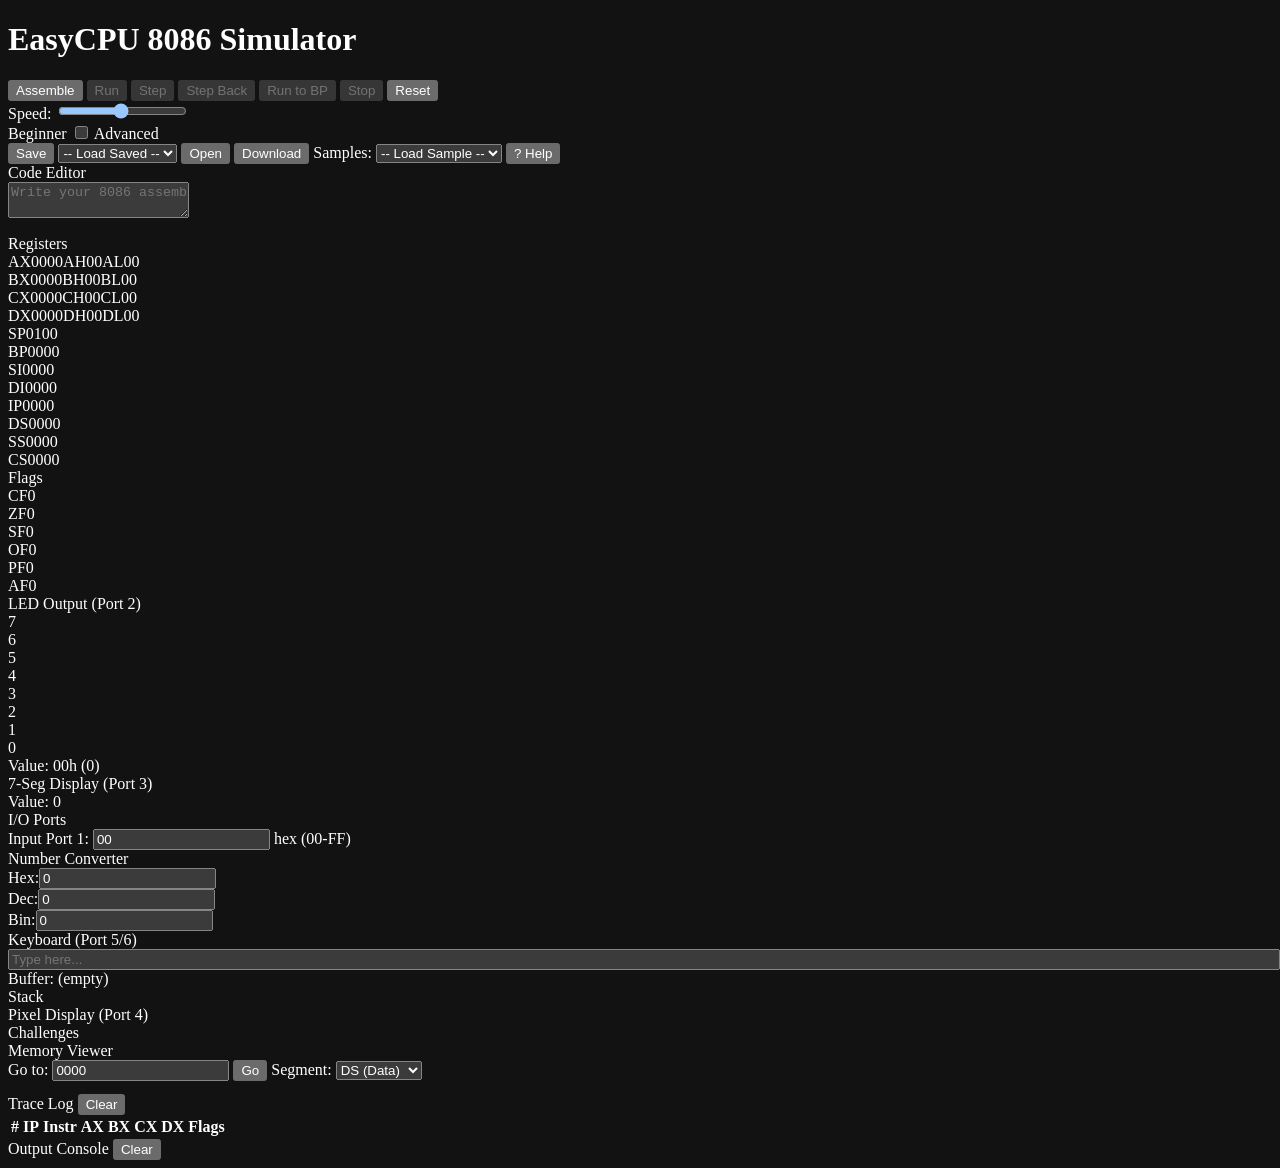
==== index.html @ 090911d4 "Add files via upload" ====
<!DOCTYPE html>
<html lang="en">
<head>
    <meta charset="UTF-8">
    <meta name="viewport" content="width=device-width, initial-scale=1.0">
    <title>EasyCPU - Free Online 8086 Assembly Simulator &amp; Debugger</title>

    <!-- SEO Meta Tags -->
    <meta name="description" content="EasyCPU is a free online 8086 assembly language simulator. Write, assemble, debug, and run Intel 8086 programs directly in your browser with a visual CPU, registers, memory viewer, LEDs, 7-segment display, and pixel screen.">
    <meta name="keywords" content="8086 simulator, assembly language, 8086 emulator, Intel 8086, assembly simulator online, learn assembly, x86 assembly, CPU simulator, assembly debugger, 8086 programming, assembly language tutorial, online assembler, microprocessor simulator, computer architecture, low-level programming, 8086 instruction set, assembly code editor, CPU emulator online, learn x86, asm simulator, assembly IDE, machine code, register viewer, stack simulator, memory viewer, 8086 assembly examples, beginner assembly language, educational CPU simulator, Intel 8086 emulator online, free assembly simulator">
    <meta name="author" content="EasyCPU">
    <meta name="robots" content="index, follow, max-snippet:-1, max-image-preview:large, max-video-preview:-1">
    <meta name="googlebot" content="index, follow">
    <meta name="bingbot" content="index, follow">
    <meta name="theme-color" content="#1a1b26">
    <meta name="color-scheme" content="dark">
    <meta name="application-name" content="EasyCPU">
    <meta name="mobile-web-app-capable" content="yes">
    <meta name="apple-mobile-web-app-capable" content="yes">
    <meta name="apple-mobile-web-app-status-bar-style" content="black-translucent">
    <meta name="apple-mobile-web-app-title" content="EasyCPU">
    <meta name="format-detection" content="telephone=no">
    <meta http-equiv="X-UA-Compatible" content="IE=edge">
    <link rel="canonical" href="https://easycpu.ioblako.com/">

    <!-- Open Graph / Facebook / LinkedIn / Discord -->
    <meta property="og:type" content="website">
    <meta property="og:url" content="https://easycpu.ioblako.com/">
    <meta property="og:title" content="EasyCPU - Free Online 8086 Assembly Simulator">
    <meta property="og:description" content="Write, assemble, debug and run Intel 8086 assembly programs in your browser. Visual CPU with registers, memory, LEDs, 7-segment display and pixel screen.">
    <meta property="og:image" content="https://easycpu.ioblako.com/og-image.png">
    <meta property="og:image:width" content="1200">
    <meta property="og:image:height" content="630">
    <meta property="og:image:alt" content="EasyCPU 8086 Assembly Simulator Interface">
    <meta property="og:site_name" content="EasyCPU">
    <meta property="og:locale" content="en_US">

    <!-- Twitter Card -->
    <meta name="twitter:card" content="summary_large_image">
    <meta name="twitter:title" content="EasyCPU - Free Online 8086 Assembly Simulator">
    <meta name="twitter:description" content="Write, assemble, debug and run Intel 8086 assembly programs in your browser. Visual CPU with registers, memory, LEDs, 7-segment display and pixel screen.">
    <meta name="twitter:image" content="https://easycpu.ioblako.com/og-image.png">
    <meta name="twitter:image:alt" content="EasyCPU 8086 Assembly Simulator Interface">

    <!-- Google Search Console verification (replace content value with your own) -->
    <!-- <meta name="google-site-verification" content="YOUR_VERIFICATION_CODE_HERE"> -->

    <!-- Favicon & Icons -->
    <link rel="icon" type="image/svg+xml" href="/favicon.svg">
    <link rel="icon" type="image/png" sizes="32x32" href="/favicon-32x32.png">
    <link rel="icon" type="image/png" sizes="16x16" href="/favicon-16x16.png">
    <link rel="apple-touch-icon" sizes="180x180" href="/apple-touch-icon.png">
    <meta name="msapplication-TileColor" content="#1a1b26">
    <meta name="msapplication-config" content="/browserconfig.xml">

    <!-- Web App Manifest & Author -->
    <link rel="manifest" href="/manifest.json">
    <link rel="author" href="/humans.txt">

    <!-- JSON-LD Structured Data -->
    <script type="application/ld+json">
    {
        "@context": "https://schema.org",
        "@type": "WebApplication",
        "name": "EasyCPU",
        "alternateName": "EasyCPU 8086 Simulator",
        "url": "https://easycpu.ioblako.com/",
        "description": "Free online 8086 assembly language simulator. Write, assemble, debug, and run Intel 8086 programs directly in your browser with a visual CPU, registers, memory viewer, LEDs, 7-segment display, and pixel screen.",
        "applicationCategory": "EducationalApplication",
        "applicationSubCategory": "Programming Tool",
        "operatingSystem": "Any (Web Browser)",
        "browserRequirements": "Requires JavaScript, modern web browser",
        "softwareVersion": "1.0",
        "inLanguage": "en",
        "isAccessibleForFree": true,
        "offers": {
            "@type": "Offer",
            "price": "0",
            "priceCurrency": "USD"
        },
        "author": {
            "@type": "Organization",
            "name": "EasyCPU",
            "url": "https://easycpu.ioblako.com/"
        },
        "screenshot": "https://easycpu.ioblako.com/og-image.png",
        "featureList": [
            "8086 Assembly Code Editor with Syntax Highlighting",
            "Step-by-step Debugger with Breakpoints",
            "Visual Register and Flag Display",
            "Memory Viewer",
            "Stack Viewer",
            "LED Output Display",
            "7-Segment Display",
            "32x32 Pixel Display",
            "I/O Port Simulation",
            "Keyboard Input Buffer",
            "Sample Programs Library",
            "Coding Challenges with Auto-grading",
            "Number Converter (Hex/Dec/Bin)",
            "Beginner and Advanced Modes",
            "Save/Load/Download Programs"
        ],
        "keywords": "8086, assembly, simulator, emulator, Intel, CPU, debugger, programming, educational"
    }
    </script>
    <script type="application/ld+json">
    {
        "@context": "https://schema.org",
        "@type": "FAQPage",
        "mainEntity": [
            {
                "@type": "Question",
                "name": "What is EasyCPU?",
                "acceptedAnswer": {
                    "@type": "Answer",
                    "text": "EasyCPU is a free, browser-based Intel 8086 assembly language simulator and debugger. It lets you write, assemble, and execute 8086 assembly programs with a visual interface showing CPU registers, flags, memory, stack, LEDs, 7-segment displays, and a pixel screen."
                }
            },
            {
                "@type": "Question",
                "name": "How do I learn 8086 assembly language?",
                "acceptedAnswer": {
                    "@type": "Answer",
                    "text": "EasyCPU provides a beginner-friendly environment to learn 8086 assembly. Start with the built-in sample programs, use the step-by-step debugger to see how each instruction changes registers and memory, and try the auto-graded coding challenges to test your skills."
                }
            },
            {
                "@type": "Question",
                "name": "Is EasyCPU free to use?",
                "acceptedAnswer": {
                    "@type": "Answer",
                    "text": "Yes, EasyCPU is completely free. It runs entirely in your web browser with no installation, signup, or download required."
                }
            },
            {
                "@type": "Question",
                "name": "What 8086 instructions does EasyCPU support?",
                "acceptedAnswer": {
                    "@type": "Answer",
                    "text": "EasyCPU supports a wide range of Intel 8086 instructions including MOV, ADD, SUB, MUL, DIV, AND, OR, XOR, NOT, CMP, JMP, JE, JNE, JG, JL, PUSH, POP, CALL, RET, INT, IN, OUT, LOOP, and many more. It also supports labels, comments, and data directives like DB and DW."
                }
            }
        ]
    }
    </script>

    <link rel="stylesheet" href="css/style.css">
</head>
<body>
    <noscript>
        <div style="max-width:800px;margin:40px auto;padding:20px;font-family:sans-serif;color:#c0caf5;background:#1a1b26;">
            <h1>EasyCPU - Free Online 8086 Assembly Simulator &amp; Debugger</h1>
            <p>EasyCPU is a free, browser-based Intel 8086 assembly language simulator and debugger. Write, assemble, debug, and run 8086 assembly programs directly in your browser — no installation required.</p>
            <h2>Features</h2>
            <ul>
                <li>8086 Assembly Code Editor with syntax highlighting and autocomplete</li>
                <li>Step-by-step debugger with breakpoints and execution trace</li>
                <li>Visual CPU register display (AX, BX, CX, DX, SP, BP, SI, DI, IP, DS, SS, CS)</li>
                <li>CPU flags viewer (CF, ZF, SF, OF, PF, AF)</li>
                <li>Memory viewer with hex dump</li>
                <li>Stack viewer</li>
                <li>LED output display (8 LEDs via Port 2)</li>
                <li>7-segment display (Port 3)</li>
                <li>32x32 pixel display (Port 4)</li>
                <li>Keyboard input buffer (Port 5/6)</li>
                <li>I/O port simulation</li>
                <li>Sample programs library for learning</li>
                <li>Coding challenges with automatic grading</li>
                <li>Number converter (Hexadecimal, Decimal, Binary)</li>
                <li>Beginner and Advanced modes</li>
                <li>Save, load, and download assembly programs</li>
            </ul>
            <h2>Learn 8086 Assembly Language</h2>
            <p>EasyCPU supports a wide range of Intel 8086 instructions including MOV, ADD, SUB, MUL, DIV, AND, OR, XOR, NOT, CMP, JMP, JE, JNE, JG, JL, PUSH, POP, CALL, RET, INT, IN, OUT, LOOP, and many more. Perfect for students learning computer architecture, microprocessor programming, and low-level assembly language.</p>
            <p><strong>JavaScript is required to run EasyCPU.</strong> Please enable JavaScript in your browser settings.</p>
        </div>
    </noscript>

    <header id="toolbar">
        <div class="toolbar-left">
            <h1 class="logo">EasyCPU <span class="logo-sub">8086 Simulator</span></h1>
        </div>
        <div class="toolbar-center">
            <button id="btn-assemble" title="Assemble (Ctrl+Enter)">Assemble</button>
            <button id="btn-run" title="Run program" disabled>Run</button>
            <button id="btn-step" title="Step one instruction" disabled>Step</button>
            <button id="btn-step-back" class="adv" title="Step backward (undo last instruction)" disabled>Step Back</button>
            <button id="btn-run-bp" class="adv" title="Run until next breakpoint" disabled>Run to BP</button>
            <button id="btn-stop" title="Stop execution" disabled>Stop</button>
            <button id="btn-reset" title="Reset CPU state">Reset</button>
            <div class="speed-control">
                <label for="speed-slider">Speed:</label>
                <input type="range" id="speed-slider" min="1" max="100" value="50">
            </div>
            <div class="mode-toggle">
                <span class="mode-label">Beginner</span>
                <label class="switch">
                    <input type="checkbox" id="mode-switch">
                    <span class="slider"></span>
                </label>
                <span class="mode-label">Advanced</span>
            </div>
        </div>
        <div class="toolbar-right">
            <button id="btn-save" class="adv" title="Save program to browser">Save</button>
            <select id="btn-load" class="adv" title="Load a saved program">
                <option value="">-- Load Saved --</option>
            </select>
            <button id="btn-open" class="adv" title="Open .asm file">Open</button>
            <button id="btn-download" class="adv" title="Download as .asm file">Download</button>
            <label for="sample-select">Samples:</label>
            <select id="sample-select">
                <option value="">-- Load Sample --</option>
            </select>
            <button id="btn-help" title="Open beginner help guide">? Help</button>
        </div>
    </header>

    <main id="app">
        <section id="editor-panel">
            <div class="panel-header" title="Write your 8086 assembly code here. Press Assemble to compile, then Run or Step to execute.">Code Editor
                <span id="cycle-counter" class="adv cycle-counter"></span>
            </div>
            <div id="editor-container">
                <div id="line-numbers"></div>
                <textarea id="code-editor" spellcheck="false" wrap="off"
                    placeholder="Write your 8086 assembly code here..."></textarea>
                <pre id="highlight-overlay" class="adv" aria-hidden="true"></pre>
                <div id="autocomplete-dropdown" class="adv ac-dropdown" style="display:none;"></div>
            </div>
        </section>

        <section id="right-panels">
            <div id="registers-panel" class="panel">
                <div class="panel-header" title="CPU registers store data during execution. AX-DX are general-purpose, SP is the stack pointer, IP is the instruction pointer. Double-click a value in Advanced mode to edit.">Registers</div>
                <div class="panel-body" id="registers-body">
                    <div class="reg-group">
                        <div class="reg-row"><span class="reg-name">AX</span><span class="reg-val" id="reg-ax">0000</span><span class="reg-byte-label">AH</span><span class="reg-val small" id="reg-ah">00</span><span class="reg-byte-label">AL</span><span class="reg-val small" id="reg-al">00</span></div>
                        <div class="reg-row"><span class="reg-name">BX</span><span class="reg-val" id="reg-bx">0000</span><span class="reg-byte-label">BH</span><span class="reg-val small" id="reg-bh">00</span><span class="reg-byte-label">BL</span><span class="reg-val small" id="reg-bl">00</span></div>
                        <div class="reg-row"><span class="reg-name">CX</span><span class="reg-val" id="reg-cx">0000</span><span class="reg-byte-label">CH</span><span class="reg-val small" id="reg-ch">00</span><span class="reg-byte-label">CL</span><span class="reg-val small" id="reg-cl">00</span></div>
                        <div class="reg-row"><span class="reg-name">DX</span><span class="reg-val" id="reg-dx">0000</span><span class="reg-byte-label">DH</span><span class="reg-val small" id="reg-dh">00</span><span class="reg-byte-label">DL</span><span class="reg-val small" id="reg-dl">00</span></div>
                    </div>
                    <div class="reg-group">
                        <div class="reg-row"><span class="reg-name">SP</span><span class="reg-val" id="reg-sp">0100</span></div>
                        <div class="reg-row"><span class="reg-name">BP</span><span class="reg-val" id="reg-bp">0000</span></div>
                        <div class="reg-row"><span class="reg-name">SI</span><span class="reg-val" id="reg-si">0000</span></div>
                        <div class="reg-row"><span class="reg-name">DI</span><span class="reg-val" id="reg-di">0000</span></div>
                    </div>
                    <div class="reg-group">
                        <div class="reg-row"><span class="reg-name">IP</span><span class="reg-val" id="reg-ip">0000</span></div>
                        <div class="reg-row"><span class="reg-name">DS</span><span class="reg-val" id="reg-ds">0000</span></div>
                        <div class="reg-row"><span class="reg-name">SS</span><span class="reg-val" id="reg-ss">0000</span></div>
                        <div class="reg-row"><span class="reg-name">CS</span><span class="reg-val" id="reg-cs">0000</span></div>
                    </div>
                </div>
            </div>

            <div id="flags-panel" class="panel">
                <div class="panel-header" title="Flags change automatically after arithmetic/logic operations.">Flags</div>
                <div class="panel-body" id="flags-body">
                    <div class="flag" id="flag-cf"><span class="flag-name">CF</span><span class="flag-val">0</span></div>
                    <div class="flag" id="flag-zf"><span class="flag-name">ZF</span><span class="flag-val">0</span></div>
                    <div class="flag" id="flag-sf"><span class="flag-name">SF</span><span class="flag-val">0</span></div>
                    <div class="flag" id="flag-of"><span class="flag-name">OF</span><span class="flag-val">0</span></div>
                    <div class="flag" id="flag-pf"><span class="flag-name">PF</span><span class="flag-val">0</span></div>
                    <div class="flag" id="flag-af"><span class="flag-name">AF</span><span class="flag-val">0</span></div>
                </div>
                <div id="flag-explanation" class="adv flag-explanation"></div>
            </div>

            <div id="led-panel" class="panel">
                <div class="panel-header" title="8 LEDs controlled by writing to port 2.">LED Output (Port 2)</div>
                <div class="panel-body" id="led-body">
                    <div class="led-row">
                        <div class="led" id="led-7"><span class="led-bit">7</span></div>
                        <div class="led" id="led-6"><span class="led-bit">6</span></div>
                        <div class="led" id="led-5"><span class="led-bit">5</span></div>
                        <div class="led" id="led-4"><span class="led-bit">4</span></div>
                        <div class="led" id="led-3"><span class="led-bit">3</span></div>
                        <div class="led" id="led-2"><span class="led-bit">2</span></div>
                        <div class="led" id="led-1"><span class="led-bit">1</span></div>
                        <div class="led" id="led-0"><span class="led-bit">0</span></div>
                    </div>
                    <div class="led-value">Value: <span id="led-hex">00h</span> (<span id="led-dec">0</span>)</div>
                </div>
            </div>

            <div id="seven-seg-panel" class="panel adv">
                <div class="panel-header" title="7-segment display controlled by port 3.">7-Seg Display (Port 3)</div>
                <div class="panel-body" id="sevenseg-body">
                    <div class="seven-seg-display">
                        <div class="seg seg-h" id="seg-a"></div>
                        <div class="seg seg-v seg-tl" id="seg-f"></div>
                        <div class="seg seg-v seg-tr" id="seg-b"></div>
                        <div class="seg seg-h seg-mid" id="seg-g"></div>
                        <div class="seg seg-v seg-bl" id="seg-e"></div>
                        <div class="seg seg-v seg-br" id="seg-c"></div>
                        <div class="seg seg-h seg-bot" id="seg-d"></div>
                    </div>
                    <div class="sevenseg-val">Value: <span id="sevenseg-hex">0</span></div>
                </div>
            </div>

            <div id="io-panel" class="panel">
                <div class="panel-header" title="Set a hex value for input port 1. Your program reads it with 'in al, 1'.">I/O Ports</div>
                <div class="panel-body" id="io-body">
                    <div class="io-row">
                        <label for="input-port">Input Port 1:</label>
                        <input type="text" id="input-port" value="00" maxlength="2" class="hex-input">
                        <span class="io-hint">hex (00-FF)</span>
                    </div>
                </div>
            </div>

            <div id="converter-panel" class="panel adv">
                <div class="panel-header" title="Convert between hex, decimal, and binary.">Number Converter</div>
                <div class="panel-body converter-body">
                    <div class="conv-row"><label>Hex:</label><input type="text" id="conv-hex" class="hex-input conv-input" maxlength="4" value="0"></div>
                    <div class="conv-row"><label>Dec:</label><input type="text" id="conv-dec" class="hex-input conv-input" maxlength="5" value="0"></div>
                    <div class="conv-row"><label>Bin:</label><input type="text" id="conv-bin" class="hex-input conv-input conv-bin" maxlength="16" value="0"></div>
                </div>
            </div>

            <div id="keyboard-panel" class="panel adv">
                <div class="panel-header" title="Type characters here. Program reads with 'in al, 5'. Port 6 returns buffer length.">Keyboard (Port 5/6)</div>
                <div class="panel-body" id="keyboard-body">
                    <input type="text" id="keyboard-input" class="hex-input" style="width:100%" placeholder="Type here...">
                    <div class="keybuf-label">Buffer: <span id="keybuf-display">(empty)</span></div>
                </div>
            </div>

            <div id="stack-panel" class="panel">
                <div class="panel-header" title="The stack stores temporary values.">Stack</div>
                <div class="panel-body" id="stack-body">
                    <div id="stack-content"></div>
                </div>
            </div>

            <div id="pixel-panel" class="panel adv">
                <div class="panel-header" title="32x32 pixel display. Memory E000h-E3FFh. Write to port 4 to refresh.">Pixel Display (Port 4)</div>
                <div class="panel-body" id="pixel-body">
                    <div id="pixel-grid" class="pixel-grid"></div>
                </div>
            </div>

            <div id="challenge-panel" class="panel adv">
                <div class="panel-header" title="Guided coding challenges with auto-grading.">Challenges
                    <button id="btn-check-challenge" class="small-btn" style="display:none;">Check</button>
                </div>
                <div class="panel-body" id="challenge-body">
                    <div id="challenge-list"></div>
                    <div id="challenge-detail" style="display:none;"></div>
                    <div id="challenge-result"></div>
                </div>
            </div>
        </section>

        <section id="memory-panel">
            <div class="panel-header" title="View raw memory contents as hex bytes.">Memory Viewer
                <div class="memory-controls">
                    <label for="mem-addr">Go to:</label>
                    <input type="text" id="mem-addr" value="0000" maxlength="4" class="hex-input">
                    <button id="btn-mem-go">Go</button>
                    <label for="mem-segment">Segment:</label>
                    <select id="mem-segment">
                        <option value="ds">DS (Data)</option>
                        <option value="ss">SS (Stack)</option>
                        <option value="cs">CS (Code)</option>
                    </select>
                </div>
            </div>
            <div class="panel-body" id="memory-body">
                <pre id="memory-dump"></pre>
            </div>
        </section>

        <section id="trace-panel" class="adv">
            <div class="panel-header" title="Execution trace showing each instruction and register state.">Trace Log
                <button id="btn-clear-trace" class="small-btn">Clear</button>
            </div>
            <div class="panel-body" id="trace-body">
                <table class="trace-table">
                    <thead><tr><th>#</th><th>IP</th><th>Instr</th><th>AX</th><th>BX</th><th>CX</th><th>DX</th><th>Flags</th></tr></thead>
                    <tbody id="trace-tbody"></tbody>
                </table>
            </div>
        </section>

        <section id="console-panel">
            <div class="panel-header" title="Shows assembly results, errors, and execution messages.">Output Console
                <button id="btn-clear-console" class="small-btn">Clear</button>
            </div>
            <div class="panel-body" id="console-body">
                <div id="console-output"></div>
            </div>
        </section>
    </main>

    <input type="file" id="file-upload" accept=".asm,.txt,.ASM" style="display:none;">

    <div id="help-modal" class="help-modal-overlay" style="display:none;">
        <div class="help-modal">
            <div class="help-modal-header">
                <h2>EasyCPU Help Guide</h2>
                <button id="btn-help-close" class="help-close-btn" title="Close help">&times;</button>
            </div>
            <div class="help-modal-content">
                <nav class="help-sidebar" id="help-sidebar"></nav>
                <div class="help-body" id="help-body"></div>
            </div>
        </div>
    </div>

    <script src="js/samples.js" defer></script>
    <script src="js/assembler.js" defer></script>
    <script src="js/cpu.js" defer></script>
    <script src="js/mode.js" defer></script>
    <script src="js/debugger.js" defer></script>
    <script src="js/highlight.js" defer></script>
    <script src="js/peripherals.js" defer></script>
    <script src="js/storage.js" defer></script>
    <script src="js/challenges.js" defer></script>
    <script src="js/help.js" defer></script>
    <script src="js/ui.js" defer></script>
</body>
</html>
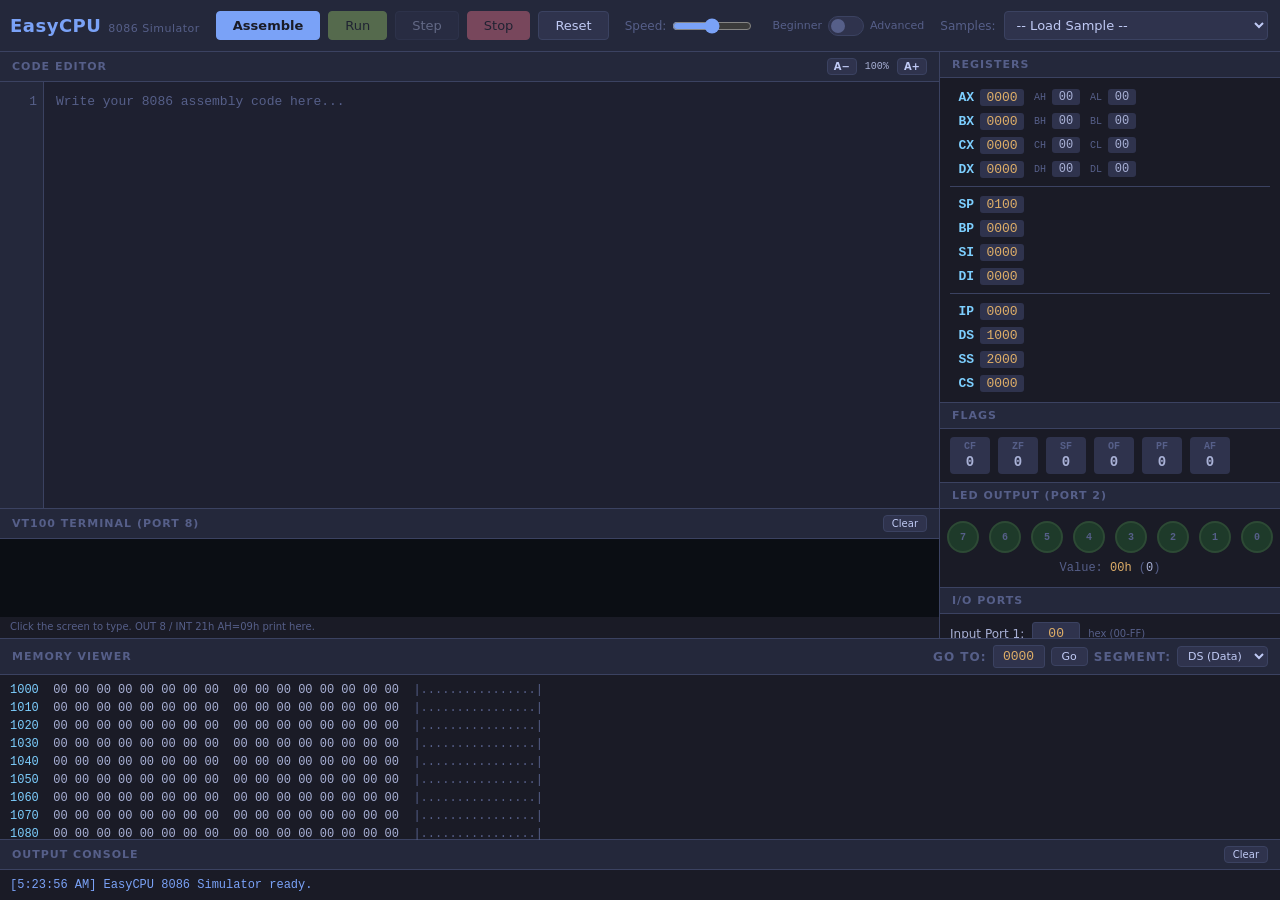
==== commit c48c0c63: "Fix VT100 backspace erase and add editor zoom ASCII 8 (BS) on the VT100 now moves the cursor left an" ====
--- a/index.html
+++ b/index.html
@@ -6,7 +6,7 @@
     <title>EasyCPU - Free Online 8086 Assembly Simulator &amp; Debugger</title>
 
     <!-- SEO Meta Tags -->
-    <meta name="description" content="EasyCPU is a free online 8086 assembly language simulator. Write, assemble, debug, and run Intel 8086 programs directly in your browser with a visual CPU, registers, memory viewer, LEDs, 7-segment display, and pixel screen.">
+    <meta name="description" content="EasyCPU is a free online 8086 assembly language simulator. Write, assemble, debug, and run Intel 8086 programs directly in your browser with a visual CPU, registers, memory viewer, LEDs, 7-segment display, pixel screen, and VT100 terminal.">
     <meta name="keywords" content="8086 simulator, assembly language, 8086 emulator, Intel 8086, assembly simulator online, learn assembly, x86 assembly, CPU simulator, assembly debugger, 8086 programming, assembly language tutorial, online assembler, microprocessor simulator, computer architecture, low-level programming, 8086 instruction set, assembly code editor, CPU emulator online, learn x86, asm simulator, assembly IDE, machine code, register viewer, stack simulator, memory viewer, 8086 assembly examples, beginner assembly language, educational CPU simulator, Intel 8086 emulator online, free assembly simulator">
     <meta name="author" content="EasyCPU">
     <meta name="robots" content="index, follow, max-snippet:-1, max-image-preview:large, max-video-preview:-1">
@@ -27,7 +27,7 @@
     <meta property="og:type" content="website">
     <meta property="og:url" content="https://easycpu.ioblako.com/">
     <meta property="og:title" content="EasyCPU - Free Online 8086 Assembly Simulator">
-    <meta property="og:description" content="Write, assemble, debug and run Intel 8086 assembly programs in your browser. Visual CPU with registers, memory, LEDs, 7-segment display and pixel screen.">
+    <meta property="og:description" content="Write, assemble, debug and run Intel 8086 assembly programs in your browser. Visual CPU with registers, memory, LEDs, 7-segment display, pixel screen, and VT100 terminal.">
     <meta property="og:image" content="https://easycpu.ioblako.com/og-image.png">
     <meta property="og:image:width" content="1200">
     <meta property="og:image:height" content="630">
@@ -38,7 +38,7 @@
     <!-- Twitter Card -->
     <meta name="twitter:card" content="summary_large_image">
     <meta name="twitter:title" content="EasyCPU - Free Online 8086 Assembly Simulator">
-    <meta name="twitter:description" content="Write, assemble, debug and run Intel 8086 assembly programs in your browser. Visual CPU with registers, memory, LEDs, 7-segment display and pixel screen.">
+    <meta name="twitter:description" content="Write, assemble, debug and run Intel 8086 assembly programs in your browser. Visual CPU with registers, memory, LEDs, 7-segment display, pixel screen, and VT100 terminal.">
     <meta name="twitter:image" content="https://easycpu.ioblako.com/og-image.png">
     <meta name="twitter:image:alt" content="EasyCPU 8086 Assembly Simulator Interface">
 
@@ -65,7 +65,7 @@
         "name": "EasyCPU",
         "alternateName": "EasyCPU 8086 Simulator",
         "url": "https://easycpu.ioblako.com/",
-        "description": "Free online 8086 assembly language simulator. Write, assemble, debug, and run Intel 8086 programs directly in your browser with a visual CPU, registers, memory viewer, LEDs, 7-segment display, and pixel screen.",
+        "description": "Free online 8086 assembly language simulator. Write, assemble, debug, and run Intel 8086 programs directly in your browser with a visual CPU, registers, memory viewer, LEDs, 7-segment display, pixel screen, and VT100 terminal.",
         "applicationCategory": "EducationalApplication",
         "applicationSubCategory": "Programming Tool",
         "operatingSystem": "Any (Web Browser)",
@@ -93,6 +93,7 @@
             "LED Output Display",
             "7-Segment Display",
             "32x32 Pixel Display",
+            "VT100 Text Terminal",
             "I/O Port Simulation",
             "Keyboard Input Buffer",
             "Sample Programs Library",
@@ -114,7 +115,7 @@
                 "name": "What is EasyCPU?",
                 "acceptedAnswer": {
                     "@type": "Answer",
-                    "text": "EasyCPU is a free, browser-based Intel 8086 assembly language simulator and debugger. It lets you write, assemble, and execute 8086 assembly programs with a visual interface showing CPU registers, flags, memory, stack, LEDs, 7-segment displays, and a pixel screen."
+                    "text": "EasyCPU is a free, browser-based Intel 8086 assembly language simulator and debugger. It lets you write, assemble, and execute 8086 assembly programs with a visual interface showing CPU registers, flags, memory, stack, LEDs, 7-segment displays, a pixel screen, and a VT100 text terminal."
                 }
             },
             {
@@ -163,6 +164,7 @@
                 <li>LED output display (8 LEDs via Port 2)</li>
                 <li>7-segment display (Port 3)</li>
                 <li>32x32 pixel display (Port 4)</li>
+                <li>VT100 text terminal (Port 8 / INT 21h)</li>
                 <li>Keyboard input buffer (Port 5/6)</li>
                 <li>I/O port simulation</li>
                 <li>Sample programs library for learning</li>
@@ -219,8 +221,16 @@
 
     <main id="app">
         <section id="editor-panel">
-            <div class="panel-header" title="Write your 8086 assembly code here. Press Assemble to compile, then Run or Step to execute.">Code Editor
-                <span id="cycle-counter" class="adv cycle-counter"></span>
+            <div class="panel-header" title="Write your 8086 assembly code here. Press Assemble to compile, then Run or Step to execute. Use A− / A+ or Ctrl+− / Ctrl+= to zoom the editor.">
+                <span>Code Editor</span>
+                <span class="editor-header-actions">
+                    <span class="editor-zoom" title="Editor font size">
+                        <button id="btn-editor-zoom-out" class="small-btn" type="button" title="Zoom out (Ctrl+−)" aria-label="Zoom editor out">A−</button>
+                        <span id="editor-zoom-label" class="editor-zoom-label">100%</span>
+                        <button id="btn-editor-zoom-in" class="small-btn" type="button" title="Zoom in (Ctrl+=)" aria-label="Zoom editor in">A+</button>
+                    </span>
+                    <span id="cycle-counter" class="adv cycle-counter"></span>
+                </span>
             </div>
             <div id="editor-container">
                 <div id="line-numbers"></div>
@@ -228,6 +238,19 @@
                     placeholder="Write your 8086 assembly code here..."></textarea>
                 <pre id="highlight-overlay" class="adv" aria-hidden="true"></pre>
                 <div id="autocomplete-dropdown" class="adv ac-dropdown" style="display:none;"></div>
+            </div>
+            <div id="terminal-panel" class="panel">
+                <div class="panel-header" title="VT100 text terminal. Write bytes with OUT 8, AL or INT 21h AH=02h/09h. Click the screen and type; the program reads keys with IN AL, 8 or INT 21h AH=01h. Port 9 bit 0 = key waiting.">
+                    <span>VT100 Terminal (Port 8)</span>
+                    <span class="vt100-header-actions">
+                        <span id="vt100-status" class="vt100-status"></span>
+                        <button id="btn-clear-terminal" class="small-btn" type="button">Clear</button>
+                    </span>
+                </div>
+                <div class="panel-body" id="vt100-body">
+                    <div id="vt100-screen" tabindex="0" role="application" aria-label="VT100 terminal. Click then type to send keys to the program."></div>
+                    <div class="vt100-hint">Click the screen to type. OUT 8 / INT 21h AH=09h print here.</div>
+                </div>
             </div>
         </section>
 
@@ -302,6 +325,14 @@
                 </div>
             </div>
 
+            <div id="pixel-panel" class="panel adv">
+                <div class="panel-header" title="32x32 pixel display. Memory-mapped at E000h-E3FFh. Write color 0-7 to each byte. OUT 4 refreshes; the grid also updates while you Step or Run.">Pixel Display (Port 4)</div>
+                <div class="panel-body" id="pixel-body">
+                    <div id="pixel-grid" class="pixel-grid"></div>
+                    <div class="pixel-hint">E000h–E3FFh, colors 0–7. OUT 4 refreshes.</div>
+                </div>
+            </div>
+
             <div id="io-panel" class="panel">
                 <div class="panel-header" title="Set a hex value for input port 1. Your program reads it with 'in al, 1'.">I/O Ports</div>
                 <div class="panel-body" id="io-body">
@@ -334,13 +365,6 @@
                 <div class="panel-header" title="The stack stores temporary values.">Stack</div>
                 <div class="panel-body" id="stack-body">
                     <div id="stack-content"></div>
-                </div>
-            </div>
-
-            <div id="pixel-panel" class="panel adv">
-                <div class="panel-header" title="32x32 pixel display. Memory E000h-E3FFh. Write to port 4 to refresh.">Pixel Display (Port 4)</div>
-                <div class="panel-body" id="pixel-body">
-                    <div id="pixel-grid" class="pixel-grid"></div>
                 </div>
             </div>
 
@@ -372,6 +396,7 @@
             </div>
             <div class="panel-body" id="memory-body">
                 <pre id="memory-dump"></pre>
+                <div id="data-symbols"></div>
             </div>
         </section>
 
@@ -418,6 +443,7 @@
     <script src="js/mode.js" defer></script>
     <script src="js/debugger.js" defer></script>
     <script src="js/highlight.js" defer></script>
+    <script src="js/vt100.js" defer></script>
     <script src="js/peripherals.js" defer></script>
     <script src="js/storage.js" defer></script>
     <script src="js/challenges.js" defer></script>
--- a/css/style.css
+++ b/css/style.css
@@ -0,0 +1,2189 @@
+*, *::before, *::after {
+    margin: 0;
+    padding: 0;
+    box-sizing: border-box;
+}
+
+:root {
+    --bg-primary: #1a1b26;
+    --bg-secondary: #24283b;
+    --bg-tertiary: #2f334d;
+    --bg-editor: #1e2030;
+    --text-primary: #c0caf5;
+    --text-secondary: #a9b1d6;
+    --text-muted: #565f89;
+    --accent-blue: #7aa2f7;
+    --accent-green: #9ece6a;
+    --accent-red: #f7768e;
+    --accent-yellow: #e0af68;
+    --accent-purple: #bb9af7;
+    --accent-cyan: #7dcfff;
+    --accent-orange: #ff9e64;
+    --border-color: #3b4261;
+    --led-on: #22c55e;
+    --led-off: #1e3a2a;
+    --led-glow: 0 0 12px #22c55e, 0 0 24px rgba(34, 197, 94, 0.4);
+    --flag-on: #7aa2f7;
+    --flag-off: #3b4261;
+    --highlight-line: rgba(122, 162, 247, 0.12);
+    --scrollbar-thumb: #3b4261;
+    --scrollbar-track: #1a1b26;
+}
+
+html, body {
+    height: 100%;
+    font-family: 'Segoe UI', system-ui, -apple-system, sans-serif;
+    font-size: 14px;
+    background: var(--bg-primary);
+    color: var(--text-primary);
+    overflow: hidden;
+}
+
+/* ---- TOOLBAR ---- */
+#toolbar {
+    display: flex;
+    align-items: center;
+    gap: 16px;
+    padding: 8px 16px;
+    background: var(--bg-secondary);
+    border-bottom: 1px solid var(--border-color);
+    height: 52px;
+    flex-shrink: 0;
+}
+
+.toolbar-left {
+    flex-shrink: 0;
+}
+
+.logo {
+    font-size: 18px;
+    font-weight: 700;
+    color: var(--accent-blue);
+    letter-spacing: 0.5px;
+}
+
+.logo-sub {
+    font-size: 11px;
+    color: var(--text-muted);
+    font-weight: 400;
+}
+
+.toolbar-center {
+    display: flex;
+    align-items: center;
+    gap: 8px;
+    flex: 1;
+}
+
+.toolbar-right {
+    display: flex;
+    align-items: center;
+    gap: 8px;
+    flex-shrink: 0;
+}
+
+.toolbar-right label {
+    color: var(--text-muted);
+    font-size: 12px;
+}
+
+button {
+    padding: 6px 16px;
+    border: 1px solid var(--border-color);
+    border-radius: 4px;
+    background: var(--bg-tertiary);
+    color: var(--text-primary);
+    font-size: 13px;
+    cursor: pointer;
+    transition: all 0.15s ease;
+    font-family: inherit;
+}
+
+button:hover:not(:disabled) {
+    background: var(--accent-blue);
+    color: #1a1b26;
+    border-color: var(--accent-blue);
+}
+
+button:disabled {
+    opacity: 0.4;
+    cursor: not-allowed;
+}
+
+button:active:not(:disabled) {
+    transform: scale(0.97);
+}
+
+#btn-assemble {
+    background: var(--accent-blue);
+    color: #1a1b26;
+    border-color: var(--accent-blue);
+    font-weight: 600;
+}
+
+#btn-assemble:hover {
+    background: #89b4fa;
+}
+
+#btn-run {
+    background: var(--accent-green);
+    color: #1a1b26;
+    border-color: var(--accent-green);
+}
+
+#btn-run:hover:not(:disabled) {
+    background: #a9de7a;
+    border-color: #a9de7a;
+}
+
+#btn-stop {
+    background: var(--accent-red);
+    color: #1a1b26;
+    border-color: var(--accent-red);
+}
+
+#btn-stop:hover:not(:disabled) {
+    background: #f99;
+    border-color: #f99;
+}
+
+.speed-control {
+    display: flex;
+    align-items: center;
+    gap: 6px;
+    margin-left: 8px;
+}
+
+.speed-control label {
+    color: var(--text-muted);
+    font-size: 12px;
+}
+
+#speed-slider {
+    width: 80px;
+    accent-color: var(--accent-blue);
+}
+
+select {
+    padding: 5px 8px;
+    border: 1px solid var(--border-color);
+    border-radius: 4px;
+    background: var(--bg-tertiary);
+    color: var(--text-primary);
+    font-size: 13px;
+    font-family: inherit;
+    cursor: pointer;
+}
+
+select:focus, button:focus, input:focus, textarea:focus {
+    outline: 1px solid var(--accent-blue);
+    outline-offset: -1px;
+}
+
+/* ---- MAIN LAYOUT ---- */
+#app {
+    display: grid;
+    grid-template-columns: 1fr 340px;
+    grid-template-rows: 1fr auto auto;
+    height: calc(100vh - 52px);
+    gap: 1px;
+    background: var(--border-color);
+}
+
+#editor-panel {
+    grid-row: 1 / 2;
+    grid-column: 1 / 2;
+    display: flex;
+    flex-direction: column;
+    background: var(--bg-primary);
+    min-height: 0;
+}
+
+#right-panels {
+    grid-row: 1 / 2;
+    grid-column: 2 / 3;
+    display: flex;
+    flex-direction: column;
+    gap: 1px;
+    background: var(--border-color);
+    overflow-y: auto;
+    min-height: 0;
+}
+
+#memory-panel {
+    grid-row: 2 / 3;
+    grid-column: 1 / -1;
+    background: var(--bg-primary);
+    max-height: 200px;
+}
+
+#console-panel {
+    grid-row: 3 / 4;
+    grid-column: 1 / -1;
+    background: var(--bg-primary);
+    max-height: 150px;
+}
+
+/* ---- PANELS ---- */
+.panel {
+    background: var(--bg-primary);
+    display: flex;
+    flex-direction: column;
+}
+
+.panel-header {
+    display: flex;
+    align-items: center;
+    justify-content: space-between;
+    padding: 6px 12px;
+    background: var(--bg-secondary);
+    color: var(--text-muted);
+    font-size: 11px;
+    font-weight: 600;
+    text-transform: uppercase;
+    letter-spacing: 1px;
+    flex-shrink: 0;
+    border-bottom: 1px solid var(--border-color);
+    user-select: none;
+}
+
+.panel-body {
+    padding: 8px 12px;
+    flex: 1;
+    overflow: auto;
+    min-height: 0;
+}
+
+/* ---- EDITOR ---- */
+#editor-container {
+    --editor-font-size: 13px;
+    --editor-gutter-width: 44px;
+    display: flex;
+    flex: 1;
+    min-height: 140px;
+    position: relative;
+    overflow: hidden;
+}
+
+.editor-header-actions {
+    display: flex;
+    align-items: center;
+    gap: 8px;
+    margin-left: auto;
+}
+
+.editor-zoom {
+    display: flex;
+    align-items: center;
+    gap: 4px;
+    text-transform: none;
+    letter-spacing: 0;
+}
+
+.editor-zoom-label {
+    min-width: 3.2em;
+    text-align: center;
+    font-family: 'Cascadia Code', 'Consolas', monospace;
+    font-size: 10px;
+    font-weight: 500;
+    color: var(--text-secondary);
+}
+
+.editor-zoom .small-btn {
+    min-width: 28px;
+    padding: 2px 6px;
+    font-weight: 700;
+}
+
+#line-numbers {
+    width: var(--editor-gutter-width);
+    padding: 10px 6px 10px 0;
+    text-align: right;
+    font-family: 'Cascadia Code', 'Consolas', 'Courier New', monospace;
+    font-size: var(--editor-font-size);
+    line-height: 1.6;
+    color: var(--text-muted);
+    background: var(--bg-secondary);
+    border-right: 1px solid var(--border-color);
+    overflow: hidden;
+    user-select: none;
+    flex-shrink: 0;
+}
+
+#code-editor {
+    flex: 1;
+    padding: 10px 12px;
+    background: var(--bg-editor);
+    color: var(--text-primary);
+    border: none;
+    resize: none;
+    font-family: 'Cascadia Code', 'Consolas', 'Courier New', monospace;
+    font-size: var(--editor-font-size);
+    line-height: 1.6;
+    tab-size: 4;
+    white-space: pre;
+    overflow: auto;
+}
+
+#code-editor::placeholder {
+    color: var(--text-muted);
+}
+
+#code-editor:focus {
+    outline: none;
+}
+
+.line-highlight {
+    background: var(--highlight-line) !important;
+}
+
+/* ---- REGISTERS ---- */
+#registers-body {
+    display: flex;
+    flex-direction: column;
+    gap: 6px;
+    padding: 8px 10px;
+}
+
+.reg-group {
+    display: flex;
+    flex-direction: column;
+    gap: 2px;
+}
+
+.reg-group + .reg-group {
+    border-top: 1px solid var(--border-color);
+    padding-top: 6px;
+}
+
+.reg-row {
+    display: flex;
+    align-items: center;
+    gap: 6px;
+    font-family: 'Cascadia Code', 'Consolas', monospace;
+    font-size: 13px;
+    height: 22px;
+}
+
+.reg-name {
+    color: var(--accent-cyan);
+    font-weight: 600;
+    width: 24px;
+    text-align: right;
+}
+
+.reg-val {
+    background: var(--bg-tertiary);
+    padding: 1px 6px;
+    border-radius: 3px;
+    color: var(--accent-yellow);
+    min-width: 44px;
+    text-align: center;
+    font-size: 13px;
+    transition: color 0.2s;
+}
+
+.reg-val.small {
+    min-width: 28px;
+    font-size: 12px;
+    color: var(--text-secondary);
+}
+
+.reg-val.changed {
+    color: var(--accent-green);
+}
+
+.reg-byte-label {
+    color: var(--text-muted);
+    font-size: 10px;
+    margin-left: 4px;
+}
+
+/* ---- FLAGS ---- */
+#flags-body {
+    display: flex;
+    gap: 8px;
+    flex-wrap: wrap;
+    padding: 8px 10px;
+}
+
+.flag {
+    display: flex;
+    flex-direction: column;
+    align-items: center;
+    gap: 2px;
+    padding: 4px 10px;
+    border-radius: 4px;
+    background: var(--bg-tertiary);
+    min-width: 40px;
+    transition: background 0.2s;
+}
+
+.flag.active {
+    background: var(--flag-on);
+}
+
+.flag.active .flag-name,
+.flag.active .flag-val {
+    color: #1a1b26;
+}
+
+.flag-name {
+    font-size: 10px;
+    font-weight: 700;
+    color: var(--text-muted);
+    font-family: 'Cascadia Code', 'Consolas', monospace;
+}
+
+.flag-val {
+    font-size: 14px;
+    font-weight: 700;
+    color: var(--text-secondary);
+    font-family: 'Cascadia Code', 'Consolas', monospace;
+}
+
+/* ---- LEDs ---- */
+#led-body {
+    padding: 12px;
+    display: flex;
+    flex-direction: column;
+    align-items: center;
+    gap: 8px;
+}
+
+.led-row {
+    display: flex;
+    gap: 10px;
+}
+
+.led {
+    width: 32px;
+    height: 32px;
+    border-radius: 50%;
+    background: var(--led-off);
+    border: 2px solid #2d4a35;
+    display: flex;
+    align-items: center;
+    justify-content: center;
+    transition: all 0.15s ease;
+    position: relative;
+}
+
+.led.on {
+    background: var(--led-on);
+    border-color: var(--led-on);
+    box-shadow: var(--led-glow);
+}
+
+.led-bit {
+    font-size: 10px;
+    font-weight: 700;
+    color: var(--text-muted);
+    font-family: 'Cascadia Code', 'Consolas', monospace;
+}
+
+.led.on .led-bit {
+    color: #052e16;
+}
+
+.led-value {
+    font-family: 'Cascadia Code', 'Consolas', monospace;
+    font-size: 12px;
+    color: var(--text-muted);
+}
+
+#led-hex {
+    color: var(--accent-yellow);
+}
+
+#led-dec {
+    color: var(--text-secondary);
+}
+
+/* ---- I/O ---- */
+#io-body {
+    padding: 8px 10px;
+}
+
+.io-row {
+    display: flex;
+    align-items: center;
+    gap: 8px;
+    font-size: 13px;
+}
+
+.io-row label {
+    color: var(--text-secondary);
+    font-size: 12px;
+}
+
+.hex-input {
+    width: 48px;
+    padding: 3px 6px;
+    border: 1px solid var(--border-color);
+    border-radius: 3px;
+    background: var(--bg-tertiary);
+    color: var(--accent-yellow);
+    font-family: 'Cascadia Code', 'Consolas', monospace;
+    font-size: 13px;
+    text-align: center;
+    text-transform: uppercase;
+}
+
+.io-hint {
+    color: var(--text-muted);
+    font-size: 10px;
+}
+
+/* ---- STACK ---- */
+#stack-body {
+    padding: 6px 10px;
+    max-height: 160px;
+    overflow-y: auto;
+}
+
+#stack-content {
+    font-family: 'Cascadia Code', 'Consolas', monospace;
+    font-size: 12px;
+    line-height: 1.6;
+}
+
+.stack-entry {
+    display: flex;
+    gap: 12px;
+    color: var(--text-secondary);
+}
+
+.stack-entry .stack-addr {
+    color: var(--text-muted);
+}
+
+.stack-entry .stack-val {
+    color: var(--accent-yellow);
+}
+
+.stack-entry.sp-pointer {
+    color: var(--accent-green);
+    font-weight: 700;
+}
+
+.stack-entry.sp-pointer .stack-addr {
+    color: var(--accent-green);
+}
+
+.stack-empty {
+    color: var(--text-muted);
+    font-style: italic;
+    font-size: 12px;
+}
+
+/* ---- MEMORY ---- */
+.memory-controls {
+    display: flex;
+    align-items: center;
+    gap: 6px;
+    font-size: 12px;
+}
+
+.memory-controls label {
+    color: var(--text-muted);
+}
+
+.memory-controls .hex-input {
+    width: 52px;
+}
+
+.memory-controls button {
+    padding: 2px 10px;
+    font-size: 11px;
+}
+
+.memory-controls select {
+    font-size: 11px;
+    padding: 2px 6px;
+}
+
+#memory-body {
+    padding: 6px 10px;
+    overflow: auto;
+    max-height: 170px;
+}
+
+#memory-dump {
+    font-family: 'Cascadia Code', 'Consolas', monospace;
+    font-size: 12px;
+    line-height: 1.5;
+    color: var(--text-secondary);
+    white-space: pre;
+    margin: 0;
+}
+
+.mem-addr {
+    color: var(--accent-cyan);
+}
+
+.mem-val {
+    color: var(--text-secondary);
+}
+
+.mem-val-nonzero {
+    color: var(--accent-yellow);
+}
+
+.mem-ascii {
+    color: var(--text-muted);
+}
+
+.mem-val-label {
+    text-decoration: underline;
+    text-decoration-style: dotted;
+    text-underline-offset: 2px;
+}
+
+#data-symbols {
+    display: flex;
+    flex-wrap: wrap;
+    gap: 8px 14px;
+    padding: 4px 2px 2px;
+    font-family: 'Cascadia Code', 'Consolas', monospace;
+    font-size: 11px;
+    color: var(--text-secondary);
+    min-height: 0;
+}
+
+.data-sym-name {
+    color: var(--accent-cyan);
+}
+
+/* ---- CONSOLE ---- */
+#console-body {
+    max-height: 120px;
+    overflow-y: auto;
+    padding: 6px 10px;
+}
+
+#console-output {
+    font-family: 'Cascadia Code', 'Consolas', monospace;
+    font-size: 12px;
+    line-height: 1.5;
+    white-space: pre-wrap;
+    word-break: break-all;
+}
+
+.console-error {
+    color: var(--accent-red);
+}
+
+.console-info {
+    color: var(--accent-blue);
+}
+
+.console-success {
+    color: var(--accent-green);
+}
+
+.console-warn {
+    color: var(--accent-yellow);
+}
+
+.small-btn {
+    padding: 2px 8px;
+    font-size: 10px;
+}
+
+/* ---- SCROLLBAR ---- */
+::-webkit-scrollbar {
+    width: 8px;
+    height: 8px;
+}
+
+::-webkit-scrollbar-track {
+    background: var(--scrollbar-track);
+}
+
+::-webkit-scrollbar-thumb {
+    background: var(--scrollbar-thumb);
+    border-radius: 4px;
+}
+
+::-webkit-scrollbar-thumb:hover {
+    background: #565f89;
+}
+
+::-webkit-scrollbar-corner {
+    background: var(--scrollbar-track);
+}
+
+/* Line number sync with editor */
+#line-numbers div {
+    height: 1.6em;
+    line-height: 1.6;
+}
+
+.current-line {
+    background: var(--highlight-line);
+}
+
+/* ---- HELP BUTTON ---- */
+#btn-help {
+    background: var(--accent-purple);
+    color: #1a1b26;
+    border-color: var(--accent-purple);
+    font-weight: 600;
+    margin-left: 8px;
+}
+
+#btn-help:hover {
+    background: #cba6ff;
+    border-color: #cba6ff;
+}
+
+/* ---- HELP MODAL ---- */
+.help-modal-overlay {
+    position: fixed;
+    inset: 0;
+    z-index: 1000;
+    background: rgba(0, 0, 0, 0.7);
+    display: flex;
+    align-items: center;
+    justify-content: center;
+    animation: helpFadeIn 0.2s ease;
+}
+
+@keyframes helpFadeIn {
+    from { opacity: 0; }
+    to { opacity: 1; }
+}
+
+.help-modal {
+    width: 90vw;
+    max-width: 960px;
+    height: 85vh;
+    background: var(--bg-primary);
+    border: 1px solid var(--border-color);
+    border-radius: 8px;
+    display: flex;
+    flex-direction: column;
+    overflow: hidden;
+    box-shadow: 0 20px 60px rgba(0, 0, 0, 0.5);
+}
+
+.help-modal-header {
+    display: flex;
+    align-items: center;
+    justify-content: space-between;
+    padding: 12px 20px;
+    background: var(--bg-secondary);
+    border-bottom: 1px solid var(--border-color);
+    flex-shrink: 0;
+}
+
+.help-modal-header h2 {
+    font-size: 16px;
+    font-weight: 700;
+    color: var(--accent-blue);
+}
+
+.help-close-btn {
+    width: 32px;
+    height: 32px;
+    padding: 0;
+    font-size: 20px;
+    line-height: 1;
+    display: flex;
+    align-items: center;
+    justify-content: center;
+    border-radius: 4px;
+    background: var(--bg-tertiary);
+    color: var(--text-primary);
+    border: 1px solid var(--border-color);
+}
+
+.help-close-btn:hover {
+    background: var(--accent-red);
+    color: #1a1b26;
+    border-color: var(--accent-red);
+}
+
+.help-modal-content {
+    display: flex;
+    flex: 1;
+    min-height: 0;
+}
+
+.help-sidebar {
+    width: 220px;
+    flex-shrink: 0;
+    background: var(--bg-secondary);
+    border-right: 1px solid var(--border-color);
+    overflow-y: auto;
+    padding: 8px 0;
+}
+
+.help-sidebar-item {
+    display: block;
+    width: 100%;
+    padding: 10px 16px;
+    border: none;
+    background: none;
+    color: var(--text-secondary);
+    font-size: 13px;
+    text-align: left;
+    cursor: pointer;
+    transition: all 0.15s;
+    border-left: 3px solid transparent;
+}
+
+.help-sidebar-item:hover {
+    background: var(--bg-tertiary);
+    color: var(--text-primary);
+    border-color: transparent;
+}
+
+.help-sidebar-item.active {
+    background: var(--bg-tertiary);
+    color: var(--accent-blue);
+    border-left-color: var(--accent-blue);
+    font-weight: 600;
+}
+
+.help-sidebar-label {
+    padding: 4px 16px 2px;
+    font-size: 10px;
+    font-weight: 700;
+    letter-spacing: 1.2px;
+    color: var(--accent-purple);
+    text-transform: uppercase;
+    user-select: none;
+}
+
+.help-sidebar-divider {
+    height: 1px;
+    background: var(--border-color);
+    margin: 6px 12px;
+}
+
+.help-body {
+    flex: 1;
+    padding: 24px 28px;
+    overflow-y: auto;
+    line-height: 1.7;
+}
+
+.help-body h3 {
+    font-size: 20px;
+    font-weight: 700;
+    color: var(--accent-blue);
+    margin-bottom: 12px;
+}
+
+.help-body h4 {
+    font-size: 15px;
+    font-weight: 600;
+    color: var(--accent-cyan);
+    margin-top: 20px;
+    margin-bottom: 8px;
+}
+
+.help-body p {
+    margin-bottom: 12px;
+    color: var(--text-secondary);
+}
+
+.help-body ul, .help-body ol {
+    margin: 0 0 12px 20px;
+    color: var(--text-secondary);
+}
+
+.help-body li {
+    margin-bottom: 4px;
+}
+
+.help-body strong {
+    color: var(--text-primary);
+}
+
+.help-body code {
+    background: var(--bg-tertiary);
+    padding: 1px 6px;
+    border-radius: 3px;
+    font-family: 'Cascadia Code', 'Consolas', monospace;
+    font-size: 13px;
+    color: var(--accent-yellow);
+}
+
+.help-body pre {
+    background: var(--bg-editor);
+    border: 1px solid var(--border-color);
+    border-radius: 6px;
+    padding: 12px 16px;
+    margin: 10px 0 16px;
+    overflow-x: auto;
+    font-family: 'Cascadia Code', 'Consolas', monospace;
+    font-size: 13px;
+    line-height: 1.6;
+    color: var(--text-primary);
+}
+
+.help-body pre .cmt {
+    color: var(--accent-green);
+}
+
+.help-body pre .kw {
+    color: var(--accent-purple);
+}
+
+.help-body pre .reg {
+    color: var(--accent-cyan);
+}
+
+.help-body pre .num {
+    color: var(--accent-orange);
+}
+
+.help-body pre .lbl {
+    color: var(--accent-yellow);
+}
+
+.help-body pre .str {
+    color: var(--accent-green);
+}
+
+.help-body .help-table {
+    width: 100%;
+    border-collapse: collapse;
+    margin: 10px 0 16px;
+    font-size: 13px;
+}
+
+.help-body .help-table th {
+    background: var(--bg-secondary);
+    padding: 8px 12px;
+    text-align: left;
+    font-weight: 600;
+    color: var(--accent-cyan);
+    border: 1px solid var(--border-color);
+}
+
+.help-body .help-table td {
+    padding: 6px 12px;
+    border: 1px solid var(--border-color);
+    color: var(--text-secondary);
+}
+
+.help-body .help-table td code {
+    white-space: nowrap;
+}
+
+.help-body .tip-box {
+    background: rgba(122, 162, 247, 0.1);
+    border-left: 3px solid var(--accent-blue);
+    padding: 10px 14px;
+    margin: 12px 0;
+    border-radius: 0 6px 6px 0;
+    color: var(--text-secondary);
+}
+
+.help-body .warn-box {
+    background: rgba(247, 118, 142, 0.1);
+    border-left: 3px solid var(--accent-red);
+    padding: 10px 14px;
+    margin: 12px 0;
+    border-radius: 0 6px 6px 0;
+    color: var(--text-secondary);
+}
+
+/* ---- QUIZ ---- */
+.quiz-container {
+    margin-top: 16px;
+}
+
+.quiz-card {
+    background: var(--bg-secondary);
+    border: 1px solid var(--border-color);
+    border-radius: 6px;
+    padding: 16px 20px;
+    margin-bottom: 12px;
+    cursor: pointer;
+    transition: border-color 0.15s;
+}
+
+.quiz-card:hover {
+    border-color: var(--accent-blue);
+}
+
+.quiz-card h4 {
+    margin: 0 0 4px;
+    color: var(--accent-blue);
+}
+
+.quiz-card p {
+    margin: 0;
+    font-size: 13px;
+    color: var(--text-muted);
+}
+
+.quiz-question {
+    margin-bottom: 20px;
+    padding-bottom: 16px;
+    border-bottom: 1px solid var(--border-color);
+}
+
+.quiz-question:last-of-type {
+    border-bottom: none;
+}
+
+.quiz-question p {
+    font-weight: 600;
+    color: var(--text-primary);
+    margin-bottom: 10px;
+}
+
+.quiz-option {
+    display: flex;
+    align-items: center;
+    gap: 8px;
+    padding: 6px 10px;
+    margin: 4px 0;
+    border-radius: 4px;
+    cursor: pointer;
+    transition: background 0.1s;
+    color: var(--text-secondary);
+    font-size: 13px;
+}
+
+.quiz-option:hover {
+    background: var(--bg-tertiary);
+}
+
+.quiz-option input[type="radio"] {
+    accent-color: var(--accent-blue);
+}
+
+.quiz-feedback {
+    margin-top: 6px;
+    padding: 8px 12px;
+    border-radius: 4px;
+    font-size: 13px;
+    display: none;
+}
+
+.quiz-feedback.correct {
+    display: block;
+    background: rgba(158, 206, 106, 0.15);
+    color: var(--accent-green);
+    border: 1px solid rgba(158, 206, 106, 0.3);
+}
+
+.quiz-feedback.wrong {
+    display: block;
+    background: rgba(247, 118, 142, 0.15);
+    color: var(--accent-red);
+    border: 1px solid rgba(247, 118, 142, 0.3);
+}
+
+.quiz-btn {
+    margin-top: 16px;
+    padding: 8px 20px;
+    background: var(--accent-blue);
+    color: #1a1b26;
+    border: none;
+    border-radius: 4px;
+    font-weight: 600;
+    cursor: pointer;
+}
+
+.quiz-btn:hover {
+    background: #89b4fa;
+}
+
+.quiz-score {
+    margin-top: 16px;
+    padding: 14px 20px;
+    background: var(--bg-secondary);
+    border: 1px solid var(--border-color);
+    border-radius: 6px;
+    text-align: center;
+    font-size: 16px;
+    font-weight: 600;
+}
+
+.quiz-score.perfect {
+    color: var(--accent-green);
+    border-color: var(--accent-green);
+}
+
+.quiz-score.good {
+    color: var(--accent-blue);
+    border-color: var(--accent-blue);
+}
+
+.quiz-score.needs-work {
+    color: var(--accent-yellow);
+    border-color: var(--accent-yellow);
+}
+
+.quiz-back-btn {
+    display: inline-block;
+    margin-bottom: 16px;
+    padding: 6px 14px;
+    background: var(--bg-tertiary);
+    color: var(--text-secondary);
+    border: 1px solid var(--border-color);
+    border-radius: 4px;
+    cursor: pointer;
+    font-size: 13px;
+}
+
+.quiz-back-btn:hover {
+    background: var(--bg-secondary);
+    color: var(--text-primary);
+}
+
+/* ============================================================
+   ADVANCED MODE
+   ============================================================ */
+
+body:not(.advanced-mode) .adv { display: none !important; }
+
+/* ---- MODE TOGGLE SWITCH ---- */
+.mode-toggle {
+    display: flex;
+    align-items: center;
+    gap: 6px;
+    margin-left: 12px;
+}
+
+.mode-label {
+    font-size: 11px;
+    color: var(--text-muted);
+    user-select: none;
+}
+
+.switch {
+    position: relative;
+    display: inline-block;
+    width: 36px;
+    height: 20px;
+}
+
+.switch input { opacity: 0; width: 0; height: 0; }
+
+.switch .slider {
+    position: absolute;
+    cursor: pointer;
+    inset: 0;
+    background: var(--bg-tertiary);
+    border: 1px solid var(--border-color);
+    border-radius: 20px;
+    transition: 0.2s;
+}
+
+.switch .slider::before {
+    content: '';
+    position: absolute;
+    height: 14px;
+    width: 14px;
+    left: 2px;
+    bottom: 2px;
+    background: var(--text-muted);
+    border-radius: 50%;
+    transition: 0.2s;
+}
+
+.switch input:checked + .slider {
+    background: var(--accent-blue);
+    border-color: var(--accent-blue);
+}
+
+.switch input:checked + .slider::before {
+    transform: translateX(16px);
+    background: #1a1b26;
+}
+
+/* ---- BREAKPOINTS ---- */
+.advanced-mode #line-numbers div {
+    cursor: pointer;
+    position: relative;
+    padding-left: 4px;
+}
+
+#line-numbers div.breakpoint::before {
+    content: '';
+    position: absolute;
+    left: 1px;
+    top: 50%;
+    transform: translateY(-50%);
+    width: 8px;
+    height: 8px;
+    border-radius: 50%;
+    background: var(--accent-red);
+}
+
+#line-numbers div.line-error {
+    background: rgba(247, 118, 142, 0.2);
+    color: var(--accent-red);
+}
+
+/* ---- TRACE LOG ---- */
+#trace-panel {
+    grid-row: auto;
+    grid-column: 1 / -1;
+    background: var(--bg-primary);
+    max-height: 180px;
+}
+
+#trace-body {
+    max-height: 150px;
+    overflow: auto;
+    padding: 4px 10px;
+}
+
+.trace-table {
+    width: 100%;
+    border-collapse: collapse;
+    font-family: 'Cascadia Code', 'Consolas', monospace;
+    font-size: 11px;
+}
+
+.trace-table th {
+    background: var(--bg-secondary);
+    color: var(--text-muted);
+    padding: 3px 6px;
+    text-align: left;
+    position: sticky;
+    top: 0;
+    font-weight: 600;
+    border-bottom: 1px solid var(--border-color);
+}
+
+.trace-table td {
+    padding: 2px 6px;
+    color: var(--text-secondary);
+    border-bottom: 1px solid rgba(59, 66, 97, 0.3);
+}
+
+.trace-table tr:hover td {
+    background: var(--bg-tertiary);
+    cursor: pointer;
+}
+
+/* ---- SYNTAX HIGHLIGHTING ---- */
+#highlight-overlay {
+    position: absolute;
+    top: 0;
+    left: calc(var(--editor-gutter-width) + 1px);
+    right: 0;
+    bottom: 0;
+    padding: 10px 12px;
+    margin: 0;
+    background: transparent;
+    color: transparent;
+    font-family: 'Cascadia Code', 'Consolas', 'Courier New', monospace;
+    font-size: var(--editor-font-size);
+    line-height: 1.6;
+    tab-size: 4;
+    white-space: pre;
+    overflow: hidden;
+    pointer-events: none;
+    border: none;
+}
+
+.advanced-mode #code-editor {
+    color: transparent;
+    caret-color: var(--text-primary);
+}
+
+.advanced-mode #code-editor::selection {
+    background: rgba(122, 162, 247, 0.3);
+}
+
+.hl-mnemonic { color: var(--accent-purple); }
+.hl-register { color: var(--accent-cyan); }
+.hl-number { color: var(--accent-orange); }
+.hl-label { color: var(--accent-yellow); }
+.hl-directive { color: var(--accent-blue); }
+.hl-comment { color: var(--accent-green); font-style: italic; }
+.hl-symbol { color: var(--text-secondary); }
+.hl-memory { color: var(--accent-orange); }
+.hl-string { color: var(--accent-green); }
+
+/* ---- AUTOCOMPLETE ---- */
+.ac-dropdown {
+    position: absolute;
+    z-index: 100;
+    background: var(--bg-secondary);
+    border: 1px solid var(--border-color);
+    border-radius: 4px;
+    box-shadow: 0 4px 12px rgba(0,0,0,0.4);
+    max-height: 200px;
+    overflow-y: auto;
+    min-width: 140px;
+}
+
+.ac-item {
+    padding: 4px 10px;
+    font-family: 'Cascadia Code', 'Consolas', monospace;
+    font-size: 12px;
+    color: var(--text-secondary);
+    cursor: pointer;
+}
+
+.ac-item:hover, .ac-item.active {
+    background: var(--accent-blue);
+    color: #1a1b26;
+}
+
+.ac-tag {
+    font-size: 9px;
+    padding: 1px 4px;
+    border-radius: 2px;
+    margin-right: 4px;
+}
+
+.ac-tag.mn { background: var(--accent-purple); color: #1a1b26; }
+.ac-tag.rg { background: var(--accent-cyan); color: #1a1b26; }
+
+/* ---- REGISTER/MEMORY EDIT ---- */
+.reg-edit-input, .mem-edit-input {
+    width: 44px !important;
+    padding: 0 3px !important;
+    font-size: 12px !important;
+    height: 18px;
+}
+
+.mem-edit-input {
+    width: 24px !important;
+}
+
+/* ---- FLAG EXPLANATION ---- */
+.flag-explanation {
+    padding: 4px 10px;
+    font-size: 11px;
+    color: var(--text-muted);
+    font-style: italic;
+    min-height: 18px;
+}
+
+/* ---- CYCLE COUNTER ---- */
+.cycle-counter {
+    font-family: 'Cascadia Code', 'Consolas', monospace;
+    font-size: 10px;
+    color: var(--text-muted);
+}
+
+/* ---- 7-SEGMENT DISPLAY ---- */
+.seven-seg-display {
+    position: relative;
+    width: 60px;
+    height: 100px;
+    margin: 8px auto;
+}
+
+.seg {
+    position: absolute;
+    background: var(--bg-tertiary);
+    border-radius: 2px;
+    transition: background 0.15s;
+}
+
+.seg.seg-on {
+    background: var(--accent-red);
+    box-shadow: 0 0 8px var(--accent-red);
+}
+
+.seg.seg-h {
+    width: 36px;
+    height: 6px;
+    left: 12px;
+    top: 2px;
+}
+
+.seg.seg-mid { top: 47px; }
+.seg.seg-bot { top: 92px; }
+
+.seg.seg-v {
+    width: 6px;
+    height: 38px;
+}
+
+.seg.seg-tl { left: 6px; top: 8px; }
+.seg.seg-tr { left: 48px; top: 8px; }
+.seg.seg-bl { left: 6px; top: 53px; }
+.seg.seg-br { left: 48px; top: 53px; }
+
+.sevenseg-val {
+    text-align: center;
+    font-family: 'Cascadia Code', 'Consolas', monospace;
+    font-size: 12px;
+    color: var(--text-muted);
+}
+
+/* ---- PIXEL DISPLAY ---- */
+#pixel-body {
+    padding: 8px 10px 10px;
+    display: flex;
+    flex-direction: column;
+    align-items: center;
+}
+
+.pixel-grid {
+    display: grid;
+    grid-template-columns: repeat(32, 6px);
+    grid-template-rows: repeat(32, 6px);
+    gap: 0;
+    justify-content: center;
+    background: #0f0f23;
+    border: 1px solid var(--border-color);
+    padding: 2px;
+}
+
+.pixel {
+    width: 6px;
+    height: 6px;
+    background: #0f0f23;
+}
+
+.pixel-hint {
+    margin-top: 6px;
+    font-size: 10px;
+    color: var(--text-muted);
+    text-align: center;
+}
+
+/* ---- KEYBOARD PANEL ---- */
+#keyboard-body {
+    padding: 8px 10px;
+}
+
+#keyboard-input {
+    margin-bottom: 6px;
+}
+
+.keybuf-label {
+    font-size: 11px;
+    color: var(--text-muted);
+    font-family: 'Cascadia Code', 'Consolas', monospace;
+    word-break: break-all;
+}
+
+/* ---- VT100 TERMINAL ---- */
+#terminal-panel {
+    flex-shrink: 0;
+    border-top: 1px solid var(--border-color);
+    max-height: 48%;
+    min-height: 0;
+    display: flex;
+    flex-direction: column;
+    background: var(--bg-primary);
+}
+
+#terminal-panel.vt100-bell #vt100-screen {
+    box-shadow: inset 0 0 0 2px var(--accent-yellow);
+}
+
+.vt100-header-actions {
+    display: flex;
+    align-items: center;
+    gap: 8px;
+}
+
+.vt100-status {
+    font-size: 10px;
+    font-weight: 500;
+    letter-spacing: 0;
+    text-transform: none;
+    color: var(--accent-cyan);
+    font-family: 'Cascadia Code', 'Consolas', monospace;
+}
+
+#vt100-body {
+    padding: 0 0 6px 0;
+    display: flex;
+    flex-direction: column;
+    overflow: hidden;
+}
+
+#vt100-screen {
+    font-family: 'Cascadia Code', 'Consolas', 'Courier New', monospace;
+    font-size: 11px;
+    line-height: 13px;
+    background: #0b0e14;
+    color: #9ece6a;
+    padding: 6px 8px;
+    overflow: auto;
+    max-height: 208px;
+    min-height: 78px;
+    cursor: text;
+    outline: none;
+    white-space: pre;
+    tab-size: 8;
+    user-select: text;
+}
+
+#vt100-screen:focus {
+    outline: 1px solid var(--accent-green);
+    outline-offset: -1px;
+}
+
+.vt100-row {
+    height: 13px;
+    white-space: pre;
+}
+
+.vt100-cursor {
+    background: #9ece6a;
+    color: #0b0e14;
+}
+
+#vt100-screen:focus .vt100-cursor {
+    animation: vt100-blink 1.06s step-end infinite;
+}
+
+@keyframes vt100-blink {
+    50% { background: transparent; color: inherit; }
+}
+
+.vt100-hint {
+    padding: 4px 10px 0;
+    font-size: 10px;
+    color: var(--text-muted);
+}
+
+/* ---- CONVERTER ---- */
+.converter-body {
+    padding: 6px 10px !important;
+}
+
+.conv-row {
+    display: flex;
+    align-items: center;
+    gap: 6px;
+    margin-bottom: 4px;
+    font-size: 12px;
+}
+
+.conv-row label {
+    width: 30px;
+    color: var(--text-muted);
+    font-size: 11px;
+}
+
+.conv-input {
+    flex: 1;
+    width: auto !important;
+}
+
+.conv-bin {
+    font-size: 11px !important;
+}
+
+/* ---- CHALLENGES ---- */
+.challenge-card {
+    background: var(--bg-secondary);
+    border: 1px solid var(--border-color);
+    border-radius: 4px;
+    padding: 8px 12px;
+    margin-bottom: 6px;
+    cursor: pointer;
+    transition: border-color 0.15s;
+}
+
+.challenge-card:hover {
+    border-color: var(--accent-blue);
+}
+
+.challenge-title {
+    font-weight: 600;
+    font-size: 12px;
+    color: var(--accent-blue);
+}
+
+.challenge-desc {
+    font-size: 11px;
+    color: var(--text-muted);
+}
+
+.challenge-success {
+    color: var(--accent-green);
+    font-weight: 600;
+    margin-bottom: 6px;
+}
+
+.challenge-fail {
+    color: var(--accent-red);
+    font-weight: 600;
+    margin-bottom: 6px;
+}
+
+.check-row {
+    font-size: 12px;
+    margin: 3px 0;
+    color: var(--text-secondary);
+}
+
+.check-pass {
+    color: var(--accent-green);
+    font-weight: 600;
+    font-size: 11px;
+}
+
+.check-fail {
+    color: var(--accent-red);
+    font-weight: 600;
+    font-size: 11px;
+}
+
+/* ---- ADVANCED TOOLBAR BUTTONS ---- */
+#btn-step-back {
+    background: var(--accent-orange);
+    color: #1a1b26;
+    border-color: var(--accent-orange);
+}
+
+#btn-step-back:hover:not(:disabled) {
+    background: #ffb07c;
+    border-color: #ffb07c;
+}
+
+#btn-run-bp {
+    background: var(--accent-cyan);
+    color: #1a1b26;
+    border-color: var(--accent-cyan);
+}
+
+#btn-run-bp:hover:not(:disabled) {
+    background: #a4e0ff;
+    border-color: #a4e0ff;
+}
+
+#btn-save, #btn-open, #btn-download {
+    font-size: 12px;
+    padding: 4px 10px;
+}
+
+#btn-load {
+    font-size: 12px;
+    padding: 3px 6px;
+    max-width: 130px;
+}
+
+/* ---- GRID ADJUSTMENT FOR TRACE PANEL ---- */
+.advanced-mode #app {
+    grid-template-rows: 1fr auto auto auto;
+}
+
+/* ============================================================
+   RESPONSIVE / MOBILE SUPPORT
+   ============================================================ */
+
+/* ---- TABLET (<=1024px) ---- */
+@media (max-width: 1024px) {
+    #app {
+        grid-template-columns: 1fr 280px;
+    }
+
+    .toolbar-right label[for="sample-select"] {
+        display: none;
+    }
+
+    #btn-save, #btn-open, #btn-download, #btn-load {
+        font-size: 11px;
+        padding: 4px 6px;
+    }
+
+    .speed-control label {
+        display: none;
+    }
+
+    #speed-slider {
+        width: 60px;
+    }
+}
+
+/* ---- SMALL TABLET / LARGE PHONE (<=768px) ---- */
+@media (max-width: 768px) {
+    html, body {
+        overflow: auto;
+        height: auto;
+    }
+
+    #toolbar {
+        flex-wrap: wrap;
+        height: auto;
+        padding: 8px 10px;
+        gap: 8px;
+    }
+
+    .toolbar-left {
+        width: 100%;
+        text-align: center;
+    }
+
+    .toolbar-center {
+        flex-wrap: wrap;
+        justify-content: center;
+        gap: 6px;
+    }
+
+    .toolbar-right {
+        flex-wrap: wrap;
+        justify-content: center;
+        gap: 6px;
+        width: 100%;
+    }
+
+    .mode-toggle {
+        margin-left: 0;
+    }
+
+    #app {
+        display: flex;
+        flex-direction: column;
+        height: auto;
+        min-height: calc(100vh - 120px);
+    }
+
+    #editor-panel {
+        min-height: 300px;
+        max-height: 75vh;
+    }
+
+    #right-panels {
+        overflow-y: visible;
+        max-height: none;
+    }
+
+    #memory-panel {
+        max-height: 250px;
+    }
+
+    #console-panel {
+        max-height: 200px;
+    }
+
+    #console-body {
+        max-height: 160px;
+    }
+
+    #trace-panel {
+        max-height: 200px;
+    }
+
+    .help-modal {
+        width: 96vw;
+        height: 92vh;
+    }
+
+    .help-modal-content {
+        flex-direction: column;
+    }
+
+    .help-sidebar {
+        width: 100%;
+        max-height: 140px;
+        border-right: none;
+        border-bottom: 1px solid var(--border-color);
+        display: flex;
+        flex-wrap: wrap;
+        padding: 6px;
+        gap: 4px;
+    }
+
+    .help-sidebar-item {
+        padding: 6px 10px;
+        font-size: 12px;
+        border-left: none;
+        border-radius: 4px;
+        white-space: nowrap;
+    }
+
+    .help-sidebar-item.active {
+        border-left: none;
+        background: var(--accent-blue);
+        color: #1a1b26;
+    }
+
+    .help-sidebar-label {
+        display: none;
+    }
+
+    .help-sidebar-divider {
+        display: none;
+    }
+
+    .help-body {
+        padding: 16px;
+    }
+
+    .help-body .help-table {
+        font-size: 11px;
+        display: block;
+        overflow-x: auto;
+    }
+
+    .pixel-grid {
+        grid-template-columns: repeat(32, 5px);
+        grid-template-rows: repeat(32, 5px);
+    }
+
+    .pixel {
+        width: 5px;
+        height: 5px;
+    }
+
+    .memory-controls {
+        flex-wrap: wrap;
+        gap: 4px;
+    }
+
+    #memory-dump {
+        font-size: 10px;
+    }
+}
+
+/* ---- PHONE (<=480px) ---- */
+@media (max-width: 480px) {
+    html {
+        font-size: 13px;
+    }
+
+    #toolbar {
+        padding: 6px 8px;
+        gap: 6px;
+    }
+
+    .logo {
+        font-size: 16px;
+    }
+
+    .logo-sub {
+        display: none;
+    }
+
+    button {
+        padding: 6px 10px;
+        font-size: 12px;
+    }
+
+    .toolbar-center {
+        gap: 4px;
+    }
+
+    .speed-control {
+        margin-left: 0;
+    }
+
+    #speed-slider {
+        width: 50px;
+    }
+
+    .mode-toggle {
+        margin-left: 0;
+    }
+
+    .mode-label {
+        font-size: 10px;
+    }
+
+    .toolbar-right label {
+        display: none;
+    }
+
+    #sample-select {
+        max-width: 120px;
+        font-size: 11px;
+    }
+
+    #editor-panel {
+        min-height: 250px;
+        max-height: 45vh;
+    }
+
+    #editor-container {
+        --editor-font-size: 12px;
+        --editor-gutter-width: 32px;
+    }
+
+    .editor-zoom-label {
+        display: none;
+    }
+
+    #code-editor {
+        padding: 8px;
+        tab-size: 2;
+    }
+
+    #highlight-overlay {
+        padding: 8px;
+        tab-size: 2;
+    }
+
+    .reg-row {
+        font-size: 12px;
+        gap: 4px;
+    }
+
+    .reg-name {
+        width: 20px;
+        font-size: 11px;
+    }
+
+    .reg-val {
+        min-width: 38px;
+        font-size: 12px;
+        padding: 1px 4px;
+    }
+
+    .reg-val.small {
+        min-width: 24px;
+        font-size: 11px;
+    }
+
+    .reg-byte-label {
+        font-size: 9px;
+        margin-left: 2px;
+    }
+
+    .flag {
+        padding: 3px 6px;
+        min-width: 34px;
+    }
+
+    .flag-name {
+        font-size: 9px;
+    }
+
+    .flag-val {
+        font-size: 12px;
+    }
+
+    #flags-body {
+        gap: 4px;
+        padding: 6px 8px;
+    }
+
+    .led {
+        width: 26px;
+        height: 26px;
+    }
+
+    .led-row {
+        gap: 6px;
+    }
+
+    .led-bit {
+        font-size: 8px;
+    }
+
+    .seven-seg-display {
+        width: 48px;
+        height: 80px;
+    }
+
+    .seg.seg-h {
+        width: 28px;
+        height: 5px;
+        left: 10px;
+    }
+    .seg.seg-mid { top: 38px; }
+    .seg.seg-bot { top: 74px; }
+    .seg.seg-v {
+        width: 5px;
+        height: 30px;
+    }
+    .seg.seg-tl { left: 5px; top: 7px; }
+    .seg.seg-tr { left: 38px; top: 7px; }
+    .seg.seg-bl { left: 5px; top: 43px; }
+    .seg.seg-br { left: 38px; top: 43px; }
+
+    .pixel-grid {
+        grid-template-columns: repeat(32, 4px);
+        grid-template-rows: repeat(32, 4px);
+    }
+
+    .pixel {
+        width: 4px;
+        height: 4px;
+    }
+
+    #memory-body {
+        max-height: 140px;
+    }
+
+    #memory-dump {
+        font-size: 9px;
+    }
+
+    .memory-controls {
+        gap: 3px;
+        font-size: 10px;
+    }
+
+    .memory-controls .hex-input {
+        width: 40px;
+        font-size: 11px;
+    }
+
+    .memory-controls select {
+        font-size: 10px;
+    }
+
+    .memory-controls button {
+        font-size: 10px;
+        padding: 2px 6px;
+    }
+
+    #console-output {
+        font-size: 11px;
+    }
+
+    .trace-table {
+        font-size: 10px;
+    }
+
+    .panel-header {
+        padding: 5px 8px;
+        font-size: 10px;
+    }
+
+    .panel-body {
+        padding: 6px 8px;
+    }
+
+    .help-modal {
+        width: 100vw;
+        height: 100vh;
+        border-radius: 0;
+    }
+
+    .help-modal-header {
+        padding: 10px 12px;
+    }
+
+    .help-modal-header h2 {
+        font-size: 14px;
+    }
+
+    .help-body {
+        padding: 12px;
+        line-height: 1.6;
+    }
+
+    .help-body h3 {
+        font-size: 17px;
+    }
+
+    .help-body h4 {
+        font-size: 14px;
+    }
+
+    .help-body pre {
+        font-size: 11px;
+        padding: 8px 10px;
+    }
+
+    .help-body code {
+        font-size: 11px;
+    }
+
+    .io-row {
+        font-size: 12px;
+    }
+
+    .conv-row {
+        font-size: 11px;
+    }
+
+    .hex-input {
+        font-size: 12px;
+    }
+
+    select {
+        font-size: 12px;
+    }
+
+    .challenge-card {
+        padding: 6px 8px;
+    }
+
+    .challenge-title {
+        font-size: 11px;
+    }
+
+    .challenge-desc {
+        font-size: 10px;
+    }
+}
+
+/* ---- SAFE AREA INSETS (notch / home indicator) ---- */
+@supports (padding-bottom: env(safe-area-inset-bottom)) {
+    #toolbar {
+        padding-top: max(8px, env(safe-area-inset-top));
+        padding-left: max(10px, env(safe-area-inset-left));
+        padding-right: max(10px, env(safe-area-inset-right));
+    }
+
+    #console-panel,
+    #memory-panel {
+        padding-bottom: env(safe-area-inset-bottom);
+    }
+}
+
+/* ---- TOUCH TARGETS ---- */
+@media (pointer: coarse) {
+    button {
+        min-height: 36px;
+        min-width: 36px;
+    }
+
+    select {
+        min-height: 36px;
+    }
+
+    .hex-input {
+        min-height: 32px;
+    }
+
+    .flag {
+        padding: 6px 10px;
+    }
+
+    .help-sidebar-item {
+        min-height: 36px;
+        display: flex;
+        align-items: center;
+    }
+
+    .quiz-option {
+        padding: 8px 10px;
+    }
+
+    .challenge-card {
+        padding: 10px 12px;
+    }
+
+    .ac-item {
+        padding: 8px 12px;
+    }
+}
+
+/* ---- LANDSCAPE PHONE ---- */
+@media (max-height: 500px) and (orientation: landscape) {
+    #toolbar {
+        padding: 4px 8px;
+        gap: 4px;
+    }
+
+    .toolbar-left {
+        width: auto;
+    }
+
+    #editor-panel {
+        min-height: 200px;
+    }
+
+    .help-modal {
+        height: 100vh;
+    }
+}
